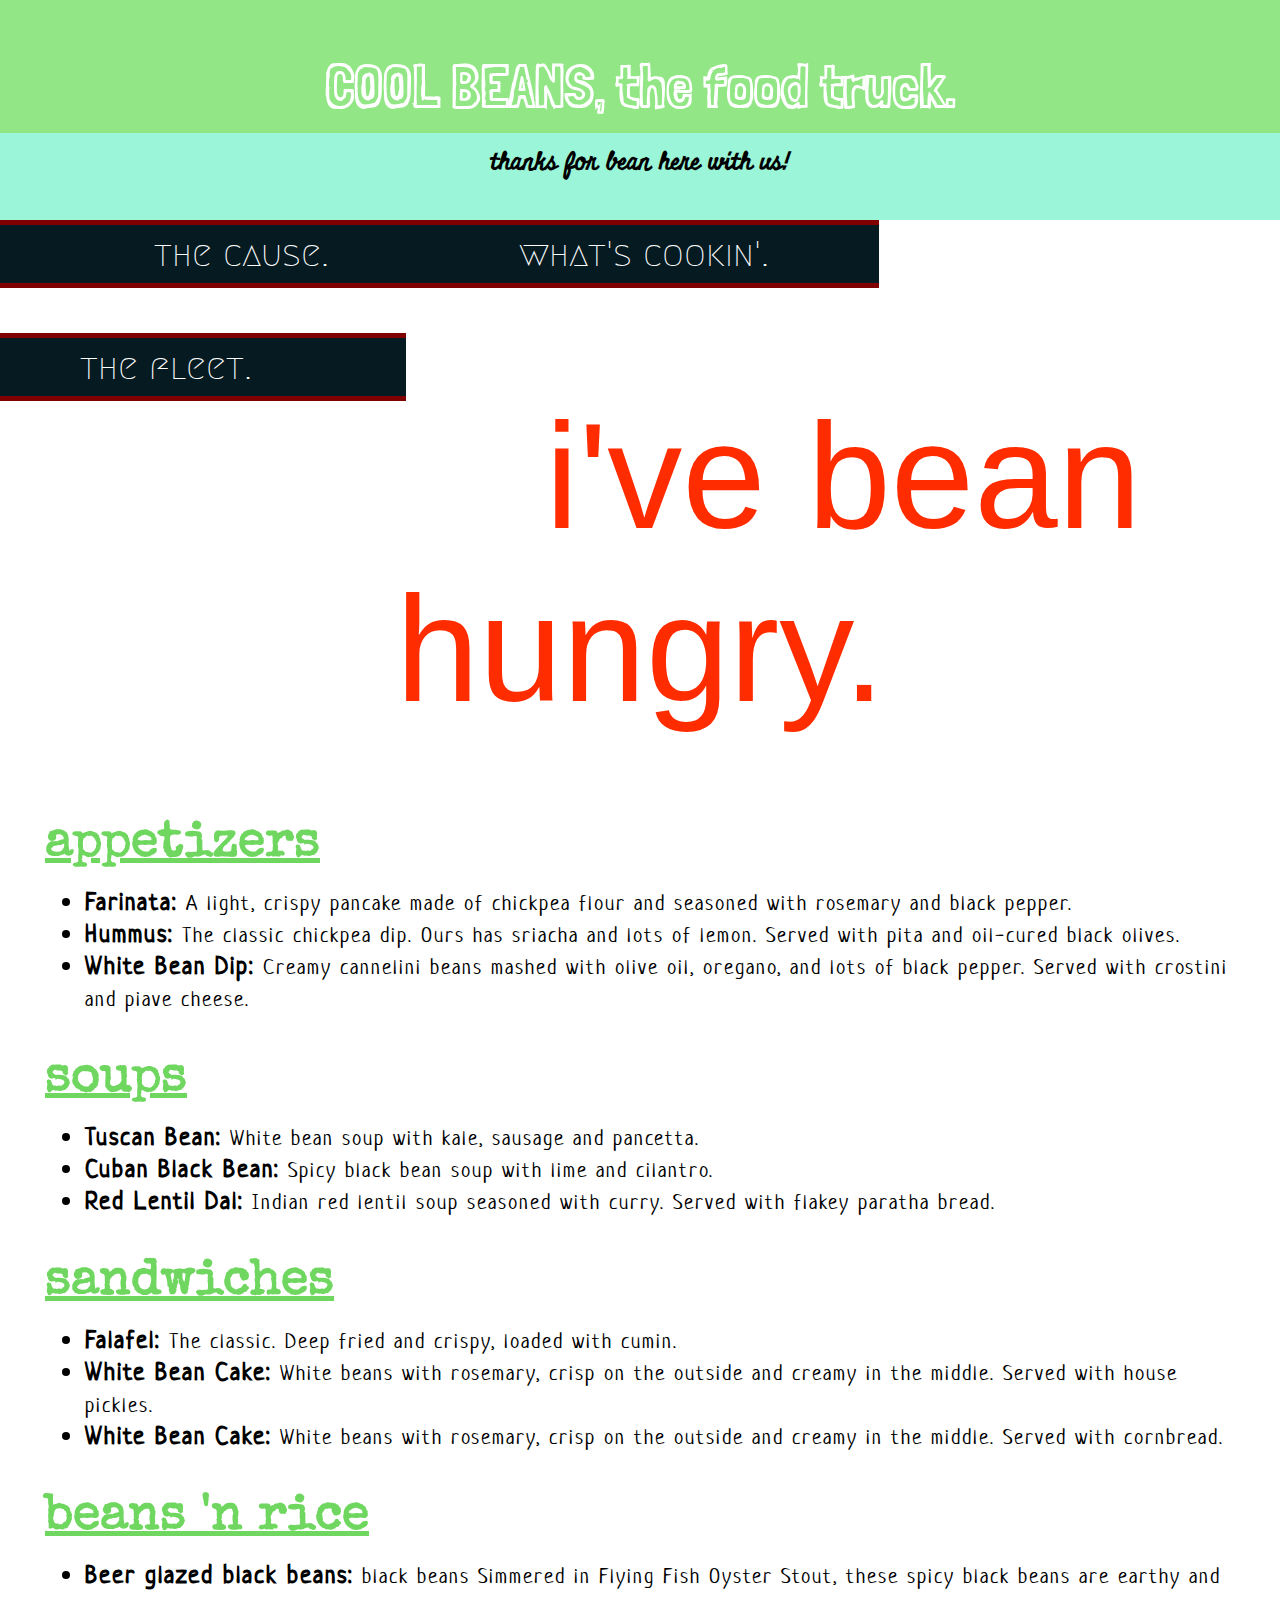
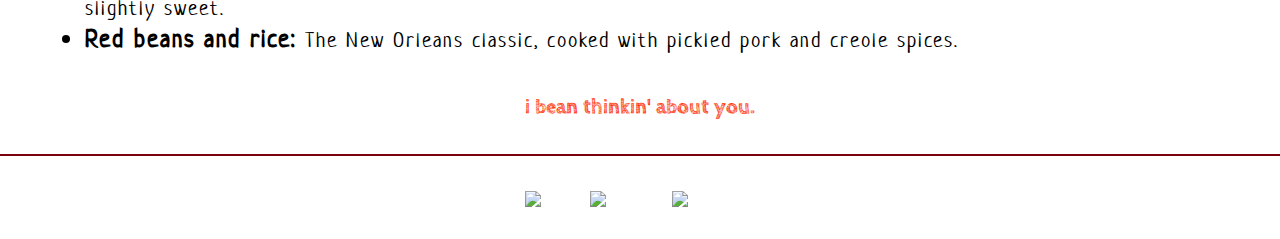
==== menu.html @ b4a02589 "html css images" ====
<!DOCTYPE HTML>
<html>
<head>
<link rel='shortcut icon' href='images/favicon.ico' type='image/x-icon'>
  <title>COOL BEANS, the food truck.</title>
  <meta charset="utf-8">
  <link rel="stylesheet" href="style.css">
</head>
<body>
  <div id="container">
  <header>
    <h1><a href="index.html">COOL BEANS, the food truck.</a></h1>
    <h2><a href="how_you_bean.html">thanks for bean here with us!</h2>
  </header>
  <nav class="container" links="black">
    <div>
    <div id="linkone" class ="links">
      <a href="our_mission.html">the cause.</a>
    </div>
    <div id="linktwo" class ="links">
      <a href="menu.html">what's cookin'.</a>
    </div>
    <div id="linkthree" class ="links">
        <a href="where_is_the_truck.html">the fleet.</a>
    </div>
  </nav>
<div class="stretch">
<h7>i've bean hungry.</h7>
</div>
<h8><ins>appetizers</ins></h8>
<ul>
  <li><b>Farinata:</b>  <small>A light, crispy pancake made of chickpea flour and seasoned with rosemary and black pepper.</small></li>
  <li><b>Hummus:</b>  <small>The classic chickpea dip. Ours has sriacha and lots of lemon. Served with pita and oil-cured black olives.</small></li>
  <li id="p"><b>White Bean Dip:</b>  <small>Creamy cannelini beans mashed with olive oil, oregano, and lots of black pepper. Served with crostini and piave cheese.</small></li>
</ul>
<h8><ins>soups</ins></h8>
<ul>
  <li><b>Tuscan Bean:</b>  <small>White bean soup with kale, sausage and pancetta.</small></li>
  <li><b>Cuban Black Bean:</b>  <small>Spicy black bean soup with lime and cilantro.</small></li>
  <li id="p1"><b>Red Lentil Dal:</b>  <small>Indian red lentil soup seasoned with curry. Served with flakey paratha bread.</small></li>
</ul>
<h8><ins>sandwiches</ins></h8>
<ul>
  <li><b>Falafel:</b>  <small>The classic. Deep fried and crispy, loaded with cumin.</small></li>
  <li><b>White Bean Cake:</b>  <small>White beans with rosemary, crisp on the outside and creamy in the middle. Served with house pickles.</small></li>
  <li id="p2"><b>White Bean Cake:</b>  <small>White beans with rosemary, crisp on the outside and creamy in the middle. Served with cornbread.</small></li>
</ul>
<h8><ins>beans 'n rice</ins></h8>
<ul>
<li><b>Beer glazed black beans:</b>  <small>black beans Simmered in Flying Fish Oyster Stout, these spicy black beans are earthy and slightly sweet.</small></li>
<li><b>Red beans and rice:</b>  <small>The New Orleans classic, cooked with pickled pork and creole spices.</small></li>
</ul>
</div>
<div id="end">
  <h5>i bean thinkin' about you.</h5>
</div>
<div id="social">
  <a href="https://twitter.com/coolbeanstruck" target="_blank">
  <center><img src="images/twitter.jpg" alt="twitter." width="42" height="42" border="0">
  <a href="https://www.facebook.com/coolbeanco/?ref=br_rs" target="_blank">
  <img src="images/fb.jpg" alt="facebook." width="45" height="45" border="0">
  <a href="https://www.instagram.com/urbeantruck/" target="_blank">
  <img src="images/insta.jpg" alt="instagram." width="42" height="42" border="0"></center>
</a>
</div>
</div>
</body>
</html>
---- style.css ----
@import url(https://fonts.googleapis.com/css?family=Permanent+Marker);
@import url(https://fonts.googleapis.com/css?family=Special+Elite);
@import url(https://fonts.googleapis.com/css?family=Walter+Turncoat);
@import url(https://fonts.googleapis.com/css?family=Chelsea+Market);
@import url(https://fonts.googleapis.com/css?family=Megrim);
@import url(https://fonts.googleapis.com/css?family=Caesar+Dressing);
@import url(https://fonts.googleapis.com/css?family=Sigmar+One);
@import url(https://fonts.googleapis.com/css?family=Fredericka+the+Great);
@import url(https://fonts.googleapis.com/css?family=Freckle+Face);
@import url(https://fonts.googleapis.com/css?family=Cabin+Sketch:400,700);
@import url(https://fonts.googleapis.com/css?family=Finger+Paint);
@import url(https://fonts.googleapis.com/css?family=Lobster);
@import url(https://fonts.googleapis.com/css?family=Stardos+Stencil:400,700);
@import url(https://fonts.googleapis.com/css?family=Miniver);
@import url(https://fonts.googleapis.com/css?family=Londrina+Sketch);
@import url(https://fonts.googleapis.com/css?family=Neucha);
@import url(https://fonts.googleapis.com/css?family=Catamaran:400,100,200,300);
@import url(https://fonts.googleapis.com/css?family=Give+You+Glory);

html {
  min-width: 1280px;
  align-items: center;
  display: block;
}
#container {
  width: 1280.5px;
}
h1 {
  padding-top: 50px;
  text-align: center;
  font-family: "Londrina Sketch", sans-serif;
  font-size: 60px;
  margin: 0;
  padding-bottom: 12px;
  background-color: #92E685;
  color: #7A0009;
}
h2 {
  text-align: center;
  padding-bottom: 40px;
  font-family: "Miniver", serif;
  margin: 0;
  padding-top: 12px;
  background-color: #9BF5D8;
}
a {
  color: white;
}
a:link {
  text-decoration: none;
}
h2 a {
  color: black;
}
h2 a:hover {
  color: black;
}
a:hover {
  color: #FF5B39;
}
nav a:hover {
  color: #92E685;
}
p a {
  color: black;
}
p a:hover {
  color: #71E9C2;
}
h2 a:hover {
  color: grey;
}
nav {
  width: 100%;
  height: 100%;
}
.container {
  margin-bottom: 10px;
  padding-top: 0;
  display: block;
  text-align: center;
}
.links {
  margin-bottom: 45px;
  padding: 0;
  font-family: "Megrim", serif;
  font-size: 36px;
  margin-top: 0;
  display: block;
  text-align: center;
  padding: 8px 10px 8px 30px;
  float: left;
  background-color: #061A21;
}
#linkone {
  padding-left: 154px;
  padding-right: 80px;
  border-bottom: solid maroon 5px;
  border-top: solid maroon 5px;
}
#linktwo {
  padding-left: 110px;
  padding-right: 110px;
  border-bottom: solid maroon 5px;
  border-top: solid maroon 5px;
}
#linkthree {
  padding-left: 80px;
  padding-right: 154px;
  border-bottom: solid maroon 5px;
  border-top: solid maroon 5px;
}
.images {
  display: block;
  width: 350px;
  float: left;
  padding-top: 0;
  padding-bottom: 50px;
}
#imageone {
  padding-left: 65px;
  padding-right: 25px;
}
#imagetwo {
  padding-left: 25px;
  padding-right: 25px;
}
#imagethree {
  padding-left: 25px;
  padding-right: 65px;
}
.floatleft {
  display: block;
}
.containertwo {
  text-align: center;
  padding-top: 15px;
  padding-bottom: 15px;
}
#beanpun1 {
  font-family: "Special Elite", serif;
  font-size: 30px;
  font-weight: bolder;
  margin: 50px;
}
#bigpicture {
  background-image:url("images/sky_fest.jpeg");
  background-position: center;
  height: 440px;
  padding-top: 350px;
  opacity: 0.6;
  display: block;
  background-size: cover;
  color: white;
}
.stretch {
  color: white;
}
h4 span {
  width: 122688px;
}
h4 {
  font-size: 120px;
  font-family: "Caesar Dressing", serif;
  color: #FFFFFF;
  margin: 0;
}
h5 {
  margin-bottom: 20px;
  padding-bottom: 35px;
  border-bottom: solid #7B000E 2px;
}
h6 {
  font-family: "Permanent Marker", sans-serif;
  font-size: 125px;
  text-align: center;
  display: block;
  background-image: url("images/bean_spoons.jpg");
  opacity: 1;
  color: white;
  background-size: cover;
  height: 350px;
  padding-top: 190px;
  margin-bottom: 35px;
  margin-top: 0;
}
h7 {
  font-family: "Permanent Marker", sans-serif;
  font-size: 150px;
  text-align: center;
  display: block;
  background-image: url("images/bean_bowls.jpg");
  opacity: 1;
  color: #FF2C00;
  background-size: cover;
  height: 390px;
  width: 1280.5px;
  padding-top: 160px;
  margin-bottom: 40px;
  margin-top: 0;
}
h8 {
  font-family: "Special Elite", serif;
  font-size: 50px;
  margin-left: 45px;
  font-weight: bold;
  color: #6FD75F;
}
h9 {
  font-family: "Permanent Marker", sans-serif;
  font-size: 150px;
  text-align: center;
  display: block;
  background-image: url("images/bean_box.jpg");
  opacity: 1;
  color: white;
  background-size: cover;
  height: 380px;
  padding-top: 155px;
  margin-bottom: 40px;
}
h10 {
  font-family: "Walter Turncoat", serif;
  font-size: 40px;
  margin-left: 20px;
  font-weight: bold;
  color: #49D3A6;
}
hll {
  color: white;
  font-size: 1000px;
}
ul {
  padding-bottom: 5px;
}
li {
  font-family: "Neucha", serif;
  font-size: 25px;
  margin-left: 45px;
  margin-top: 0;
  letter-spacing: 2px;
  margin-right: 45px;
}
#p {
  margin-bottom: 20px;
}
#p1 {
  margin-bottom: 20px;
}
#p2 {
  margin-bottom: 20px;
}
#ingredients {
  font-size: 25px;
  margin-left: 70px;
  margin-right: 70px;
  font-family: "Catamaran", serif;
  margin-top: 50px;
  margin-bottom: 0;
  color: #49D3A6;
}
#end {
  font-family: "Cabin Sketch", cursive;
  font-size: 25px;
  margin-top: 0;
  text-align: center;
  margin-top: 0;
  margin-bottom: 35px;
  color: #FF2C00;
}
#maincolumn {
  margin-left: 45px;
  margin-right: 45px;
  font-family: "Catamaran", serif;
  line-height: 120%;
}
.one {
  padding-bottom: 15px;
  padding-top: 15px;
  text-align: center;
  font-size: 27px;
}
figcaption {
  text-align: center;
  padding-bottom: 0;
  font-family: "Give You Glory", cursive;
  font-weight: bold;
  font-size: 25px;
  color: #29C290;
}
.two {
  padding-bottom: 15px;
  font-size: 25px;
  text-align: center;
  margin-right: 15px;
  margin-left: 15px;
}
.three {
  padding-top: 15px;
  font-size: 27px;
  text-align: center;
}
#social {
  padding-bottom: 30px;
}
body {
  margin: 0;
  padding: 0;
  list-style-image: url("images/bean_icon.jpg");
}
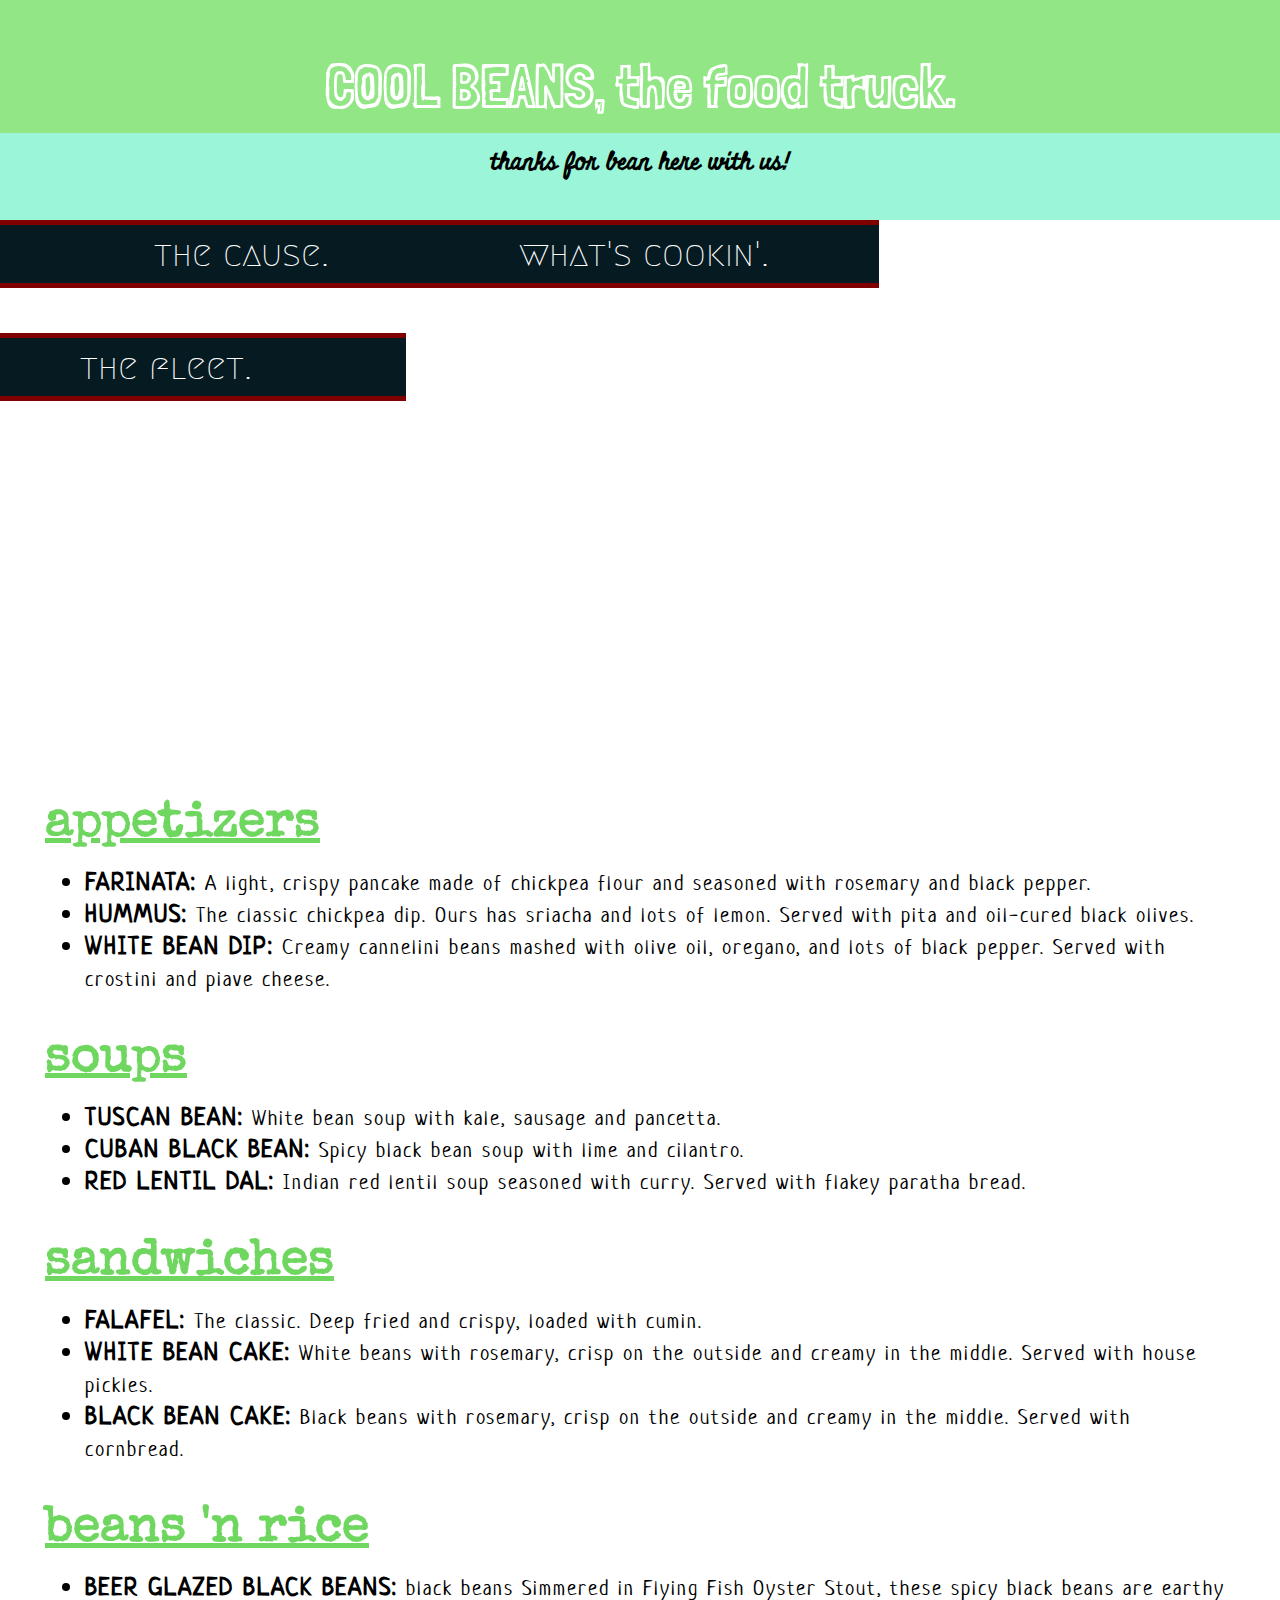
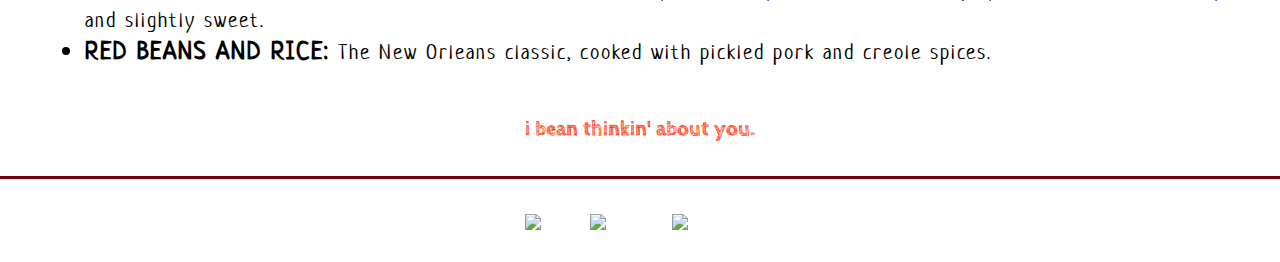
==== commit 059b0bf3: "images" ====
--- a/menu.html
+++ b/menu.html
@@ -29,26 +29,26 @@
 </div>
 <h8><ins>appetizers</ins></h8>
 <ul>
-  <li><b>Farinata:</b>  <small>A light, crispy pancake made of chickpea flour and seasoned with rosemary and black pepper.</small></li>
-  <li><b>Hummus:</b>  <small>The classic chickpea dip. Ours has sriacha and lots of lemon. Served with pita and oil-cured black olives.</small></li>
-  <li id="p"><b>White Bean Dip:</b>  <small>Creamy cannelini beans mashed with olive oil, oregano, and lots of black pepper. Served with crostini and piave cheese.</small></li>
+  <li><b>FARINATA:</b>  <small>A light, crispy pancake made of chickpea flour and seasoned with rosemary and black pepper.</small></li>
+  <li><b>HUMMUS:</b>  <small>The classic chickpea dip. Ours has sriacha and lots of lemon. Served with pita and oil-cured black olives.</small></li>
+  <li id="p"><b>WHITE BEAN DIP:</b>  <small>Creamy cannelini beans mashed with olive oil, oregano, and lots of black pepper. Served with crostini and piave cheese.</small></li>
 </ul>
 <h8><ins>soups</ins></h8>
 <ul>
-  <li><b>Tuscan Bean:</b>  <small>White bean soup with kale, sausage and pancetta.</small></li>
-  <li><b>Cuban Black Bean:</b>  <small>Spicy black bean soup with lime and cilantro.</small></li>
-  <li id="p1"><b>Red Lentil Dal:</b>  <small>Indian red lentil soup seasoned with curry. Served with flakey paratha bread.</small></li>
+  <li><b>TUSCAN BEAN:</b>  <small>White bean soup with kale, sausage and pancetta.</small></li>
+  <li><b>CUBAN BLACK BEAN:</b>  <small>Spicy black bean soup with lime and cilantro.</small></li>
+  <li id="p1"><b>RED LENTIL DAL:</b>  <small>Indian red lentil soup seasoned with curry. Served with flakey paratha bread.</small></li>
 </ul>
 <h8><ins>sandwiches</ins></h8>
 <ul>
-  <li><b>Falafel:</b>  <small>The classic. Deep fried and crispy, loaded with cumin.</small></li>
-  <li><b>White Bean Cake:</b>  <small>White beans with rosemary, crisp on the outside and creamy in the middle. Served with house pickles.</small></li>
-  <li id="p2"><b>White Bean Cake:</b>  <small>White beans with rosemary, crisp on the outside and creamy in the middle. Served with cornbread.</small></li>
+  <li><b>FALAFEL:</b>  <small>The classic. Deep fried and crispy, loaded with cumin.</small></li>
+  <li><b>WHITE BEAN CAKE:</b>  <small>White beans with rosemary, crisp on the outside and creamy in the middle. Served with house pickles.</small></li>
+  <li id="p2"><b>BLACK BEAN CAKE:</b>  <small>Black beans with rosemary, crisp on the outside and creamy in the middle. Served with cornbread.</small></li>
 </ul>
 <h8><ins>beans 'n rice</ins></h8>
 <ul>
-<li><b>Beer glazed black beans:</b>  <small>black beans Simmered in Flying Fish Oyster Stout, these spicy black beans are earthy and slightly sweet.</small></li>
-<li><b>Red beans and rice:</b>  <small>The New Orleans classic, cooked with pickled pork and creole spices.</small></li>
+<li><b>BEER GLAZED BLACK BEANS:</b>  <small>black beans Simmered in Flying Fish Oyster Stout, these spicy black beans are earthy and slightly sweet.</small></li>
+<li><b>RED BEANS AND RICE:</b>  <small>The New Orleans classic, cooked with pickled pork and creole spices.</small></li>
 </ul>
 </div>
 <div id="end">
--- a/style.css
+++ b/style.css
@@ -70,6 +70,15 @@
 h2 a:hover {
   color: grey;
 }
+.media:hover {
+  color: grey;
+}
+h10 a {
+  color: #49D3A6;
+}
+h10 a:hover {
+  color: #FF5B39;
+}
 nav {
   width: 100%;
   height: 100%;
@@ -146,8 +155,8 @@
 #bigpicture {
   background-image:url("images/sky_fest.jpeg");
   background-position: center;
-  height: 440px;
-  padding-top: 350px;
+  height: 420px;
+  padding-top: 230px;
   opacity: 0.6;
   display: block;
   background-size: cover;
@@ -168,7 +177,8 @@
 h5 {
   margin-bottom: 20px;
   padding-bottom: 35px;
-  border-bottom: solid #7B000E 2px;
+  border-bottom: solid #7B000E 3px;
+  margin-top: 45px;
 }
 h6 {
   font-family: "Permanent Marker", sans-serif;
@@ -180,22 +190,22 @@
   color: white;
   background-size: cover;
   height: 350px;
-  padding-top: 190px;
+  padding-top: 180px;
   margin-bottom: 35px;
   margin-top: 0;
 }
 h7 {
   font-family: "Permanent Marker", sans-serif;
-  font-size: 150px;
-  text-align: center;
-  display: block;
-  background-image: url("images/bean_bowls.jpg");
+  font-size: 140px;
+  text-align: center;
+  display: block;
+  background-image: url("images/spill.jpg");
   opacity: 1;
-  color: #FF2C00;
+  color: white;
   background-size: cover;
-  height: 390px;
+  height: 360px;
   width: 1280.5px;
-  padding-top: 160px;
+  padding-top: 170px;
   margin-bottom: 40px;
   margin-top: 0;
 }
@@ -208,7 +218,7 @@
 }
 h9 {
   font-family: "Permanent Marker", sans-serif;
-  font-size: 150px;
+  font-size: 140px;
   text-align: center;
   display: block;
   background-image: url("images/bean_box.jpg");
@@ -216,13 +226,13 @@
   color: white;
   background-size: cover;
   height: 380px;
-  padding-top: 155px;
+  padding-top: 160px;
   margin-bottom: 40px;
 }
 h10 {
   font-family: "Walter Turncoat", serif;
-  font-size: 40px;
-  margin-left: 20px;
+  font-size: 70px;
+  margin-left: 45px;
   font-weight: bold;
   color: #49D3A6;
 }
@@ -255,7 +265,7 @@
   margin-left: 70px;
   margin-right: 70px;
   font-family: "Catamaran", serif;
-  margin-top: 50px;
+  margin-top: 52.5px;
   margin-bottom: 0;
   color: #49D3A6;
 }
@@ -264,7 +274,6 @@
   font-size: 25px;
   margin-top: 0;
   text-align: center;
-  margin-top: 0;
   margin-bottom: 35px;
   color: #FF2C00;
 }
